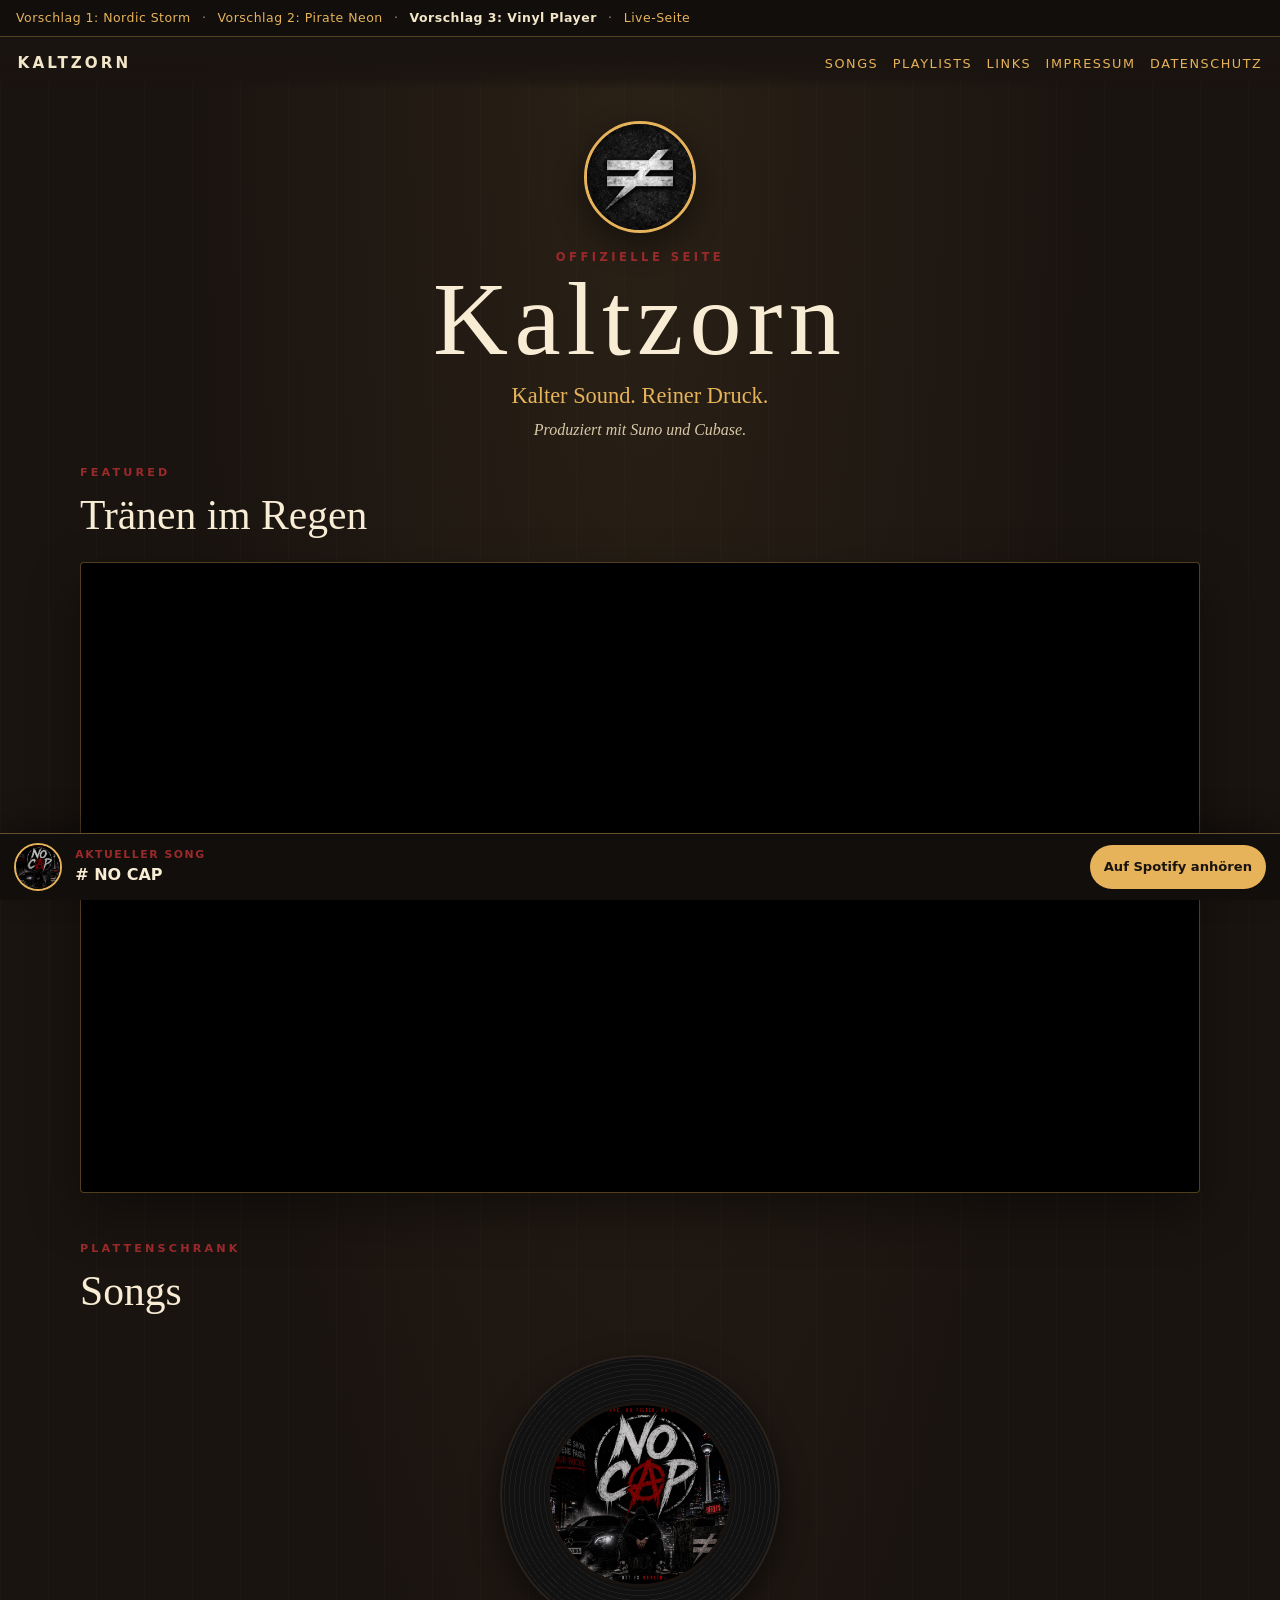
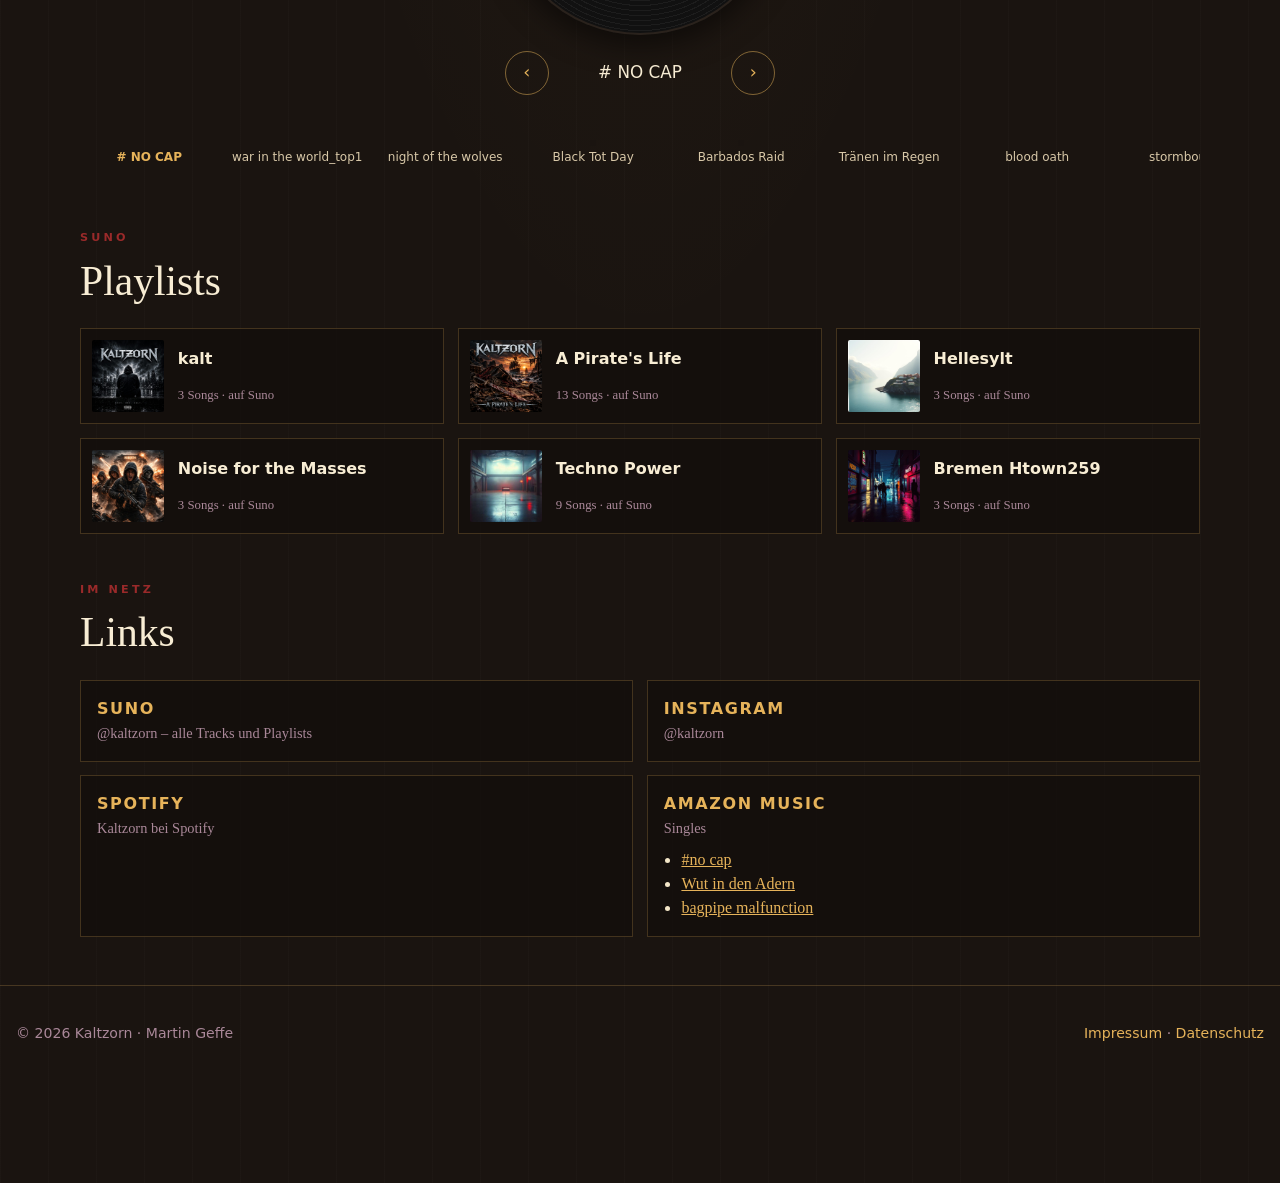
==== vorschlag-3/index.html @ 5aa96e88 "Add three alternative homepage design proposals Preview-only pages at /vorschlag-1/, /vorschlag-2/ a" ====
<!DOCTYPE html>
<html lang="de">
<head>
  <meta charset="utf-8">
  <meta name="viewport" content="width=device-width, initial-scale=1">
  <title>Kaltzorn – Vorschlag 3: Vinyl Player</title>
  <meta name="description" content="Kaltzorn – kalter Sound, reiner Druck. Produziert mit Suno und Cubase.">
  <meta name="robots" content="noindex">
  <meta name="theme-color" content="#1a1410">
  <link rel="icon" type="image/png" sizes="32x32" href="../img/favicon-32.png">
  <link rel="icon" type="image/png" sizes="192x192" href="../img/favicon-192.png">
  <link rel="apple-touch-icon" href="../img/apple-touch-icon.png">
  <link rel="stylesheet" href="style.css">
</head>
<body>
  <div class="preview-bar" role="navigation" aria-label="Designvorschläge"><a href="../vorschlag-1/">Vorschlag 1: Nordic Storm</a> · <a href="../vorschlag-2/">Vorschlag 2: Pirate Neon</a> · <span class="sw-on" aria-current="page">Vorschlag 3: Vinyl Player</span> · <a href="../">Live-Seite</a></div>
  <header class="top">
    <a class="logo" href="#top">KALTZORN</a>
    <nav aria-label="Seitennavigation">
      <a href="#songs">Songs</a>
      <a href="#playlists">Playlists</a>
      <a href="#links">Links</a>
      <a href="../impressum.html">Impressum</a>
      <a href="../datenschutz.html">Datenschutz</a>
    </nav>
  </header>
  <main id="top">
    <section class="hero reveal" aria-label="Einführung">
      <img class="avatar" src="../img/avatar.jpg" alt="Kaltzorn" width="200" height="200">
      <p class="kicker">Offizielle Seite</p>
      <h1>Kaltzorn</h1>
      <p class="tag">Kalter Sound. Reiner Druck.</p>
      <p class="prod">Produziert mit Suno und Cubase.</p>
    </section>
    <div class="wrap">
      
      <section id="video" class="reveal" aria-label="Tränen im Regen">
        <div class="section-kicker">Featured</div>
        <h2>Tränen im Regen</h2>
        <div class="video-frame">
          <iframe
            src="https://www.youtube-nocookie.com/embed/zXtcXsnqA2U"
            title="Tränen im Regen"
            loading="lazy"
            allow="accelerometer; autoplay; clipboard-write; encrypted-media; gyroscope; picture-in-picture; web-share"
            referrerpolicy="strict-origin-when-cross-origin"
            allowfullscreen></iframe>
        </div>
      </section>
      <section id="songs">
        <div class="section-kicker">Plattenschrank</div>
        <h2>Songs</h2>
        <div class="stage">
          <div class="stage-disc" id="stage-disc">
            <span class="disc">
              <span class="grooves" aria-hidden="true"></span>
              <img id="stage-img" src="../img/spotify/1l3InAwpldfjPaPn2o1LYZ.jpg" alt="Cover: # NO CAP" width="400" height="400">
            </span>
          </div>
          <div class="ctrl">
            <button type="button" id="prev" aria-label="Vorheriger Song">‹</button>
            <div class="now-title" id="now-title"># NO CAP</div>
            <button type="button" id="next" aria-label="Nächster Song">›</button>
          </div>
        </div>
        <div class="shelf" role="listbox" aria-label="Song-Auswahl">
          
        <button class="vinyl" type="button" data-index="0" aria-label="# NO CAP auswählen">
          <span class="disc">
            <span class="grooves" aria-hidden="true"></span>
            <img src="../img/spotify/1l3InAwpldfjPaPn2o1LYZ.jpg" alt="Cover: # NO CAP" width="300" height="300" loading="eager">
          </span>
          <span class="vinyl-title"># NO CAP</span>
        </button>
        <button class="vinyl" type="button" data-index="1" aria-label="war in the world_top1 auswählen">
          <span class="disc">
            <span class="grooves" aria-hidden="true"></span>
            <img src="../img/spotify/6geTTeM2HUgYDlrvVGsLC1.jpg" alt="Cover: war in the world_top1" width="300" height="300" loading="eager">
          </span>
          <span class="vinyl-title">war in the world_top1</span>
        </button>
        <button class="vinyl" type="button" data-index="2" aria-label="night of the wolves auswählen">
          <span class="disc">
            <span class="grooves" aria-hidden="true"></span>
            <img src="../img/spotify/0HsuGfTfbez76mIBfWBA8X.jpg" alt="Cover: night of the wolves" width="300" height="300" loading="eager">
          </span>
          <span class="vinyl-title">night of the wolves</span>
        </button>
        <button class="vinyl" type="button" data-index="3" aria-label="Black Tot Day auswählen">
          <span class="disc">
            <span class="grooves" aria-hidden="true"></span>
            <img src="../img/spotify/61fqMlGBPgmPeHm7BFpzE5.jpg" alt="Cover: Black Tot Day" width="300" height="300" loading="eager">
          </span>
          <span class="vinyl-title">Black Tot Day</span>
        </button>
        <button class="vinyl" type="button" data-index="4" aria-label="Barbados Raid auswählen">
          <span class="disc">
            <span class="grooves" aria-hidden="true"></span>
            <img src="../img/spotify/5dxd72urDVwFygiRCN6TrS.jpg" alt="Cover: Barbados Raid" width="300" height="300" loading="eager">
          </span>
          <span class="vinyl-title">Barbados Raid</span>
        </button>
        <button class="vinyl" type="button" data-index="5" aria-label="Tränen im Regen auswählen">
          <span class="disc">
            <span class="grooves" aria-hidden="true"></span>
            <img src="../img/spotify/23DU4OA9Uo95MjeWikcUXg.jpg" alt="Cover: Tränen im Regen" width="300" height="300" loading="eager">
          </span>
          <span class="vinyl-title">Tränen im Regen</span>
        </button>
        <button class="vinyl" type="button" data-index="6" aria-label="blood oath auswählen">
          <span class="disc">
            <span class="grooves" aria-hidden="true"></span>
            <img src="../img/spotify/2Iyv6RkzZ6CpRd9rYtgxCH.jpg" alt="Cover: blood oath" width="300" height="300" loading="lazy">
          </span>
          <span class="vinyl-title">blood oath</span>
        </button>
        <button class="vinyl" type="button" data-index="7" aria-label="stormbound auswählen">
          <span class="disc">
            <span class="grooves" aria-hidden="true"></span>
            <img src="../img/spotify/7yH4cLuJ7OjhwKem4bapgk.jpg" alt="Cover: stormbound" width="300" height="300" loading="lazy">
          </span>
          <span class="vinyl-title">stormbound</span>
        </button>
        <button class="vinyl" type="button" data-index="8" aria-label="Steel Reaper auswählen">
          <span class="disc">
            <span class="grooves" aria-hidden="true"></span>
            <img src="../img/spotify/4DMTMlJBna7TEwzI4NXbfq.jpg" alt="Cover: Steel Reaper" width="300" height="300" loading="lazy">
          </span>
          <span class="vinyl-title">Steel Reaper</span>
        </button>
        <button class="vinyl" type="button" data-index="9" aria-label="„FALSE IDOLS BLEED“ auswählen">
          <span class="disc">
            <span class="grooves" aria-hidden="true"></span>
            <img src="../img/spotify/2OEuCIl7tkgDEtRcsGPL4r.jpg" alt="Cover: „FALSE IDOLS BLEED“" width="300" height="300" loading="lazy">
          </span>
          <span class="vinyl-title">„FALSE IDOLS BLEED“</span>
        </button>
        <button class="vinyl" type="button" data-index="10" aria-label="feel the chaos auswählen">
          <span class="disc">
            <span class="grooves" aria-hidden="true"></span>
            <img src="../img/spotify/6tWQuCvmGI2UmyubTixqeZ.jpg" alt="Cover: feel the chaos" width="300" height="300" loading="lazy">
          </span>
          <span class="vinyl-title">feel the chaos</span>
        </button>
        <button class="vinyl" type="button" data-index="11" aria-label="Kalt geworden auswählen">
          <span class="disc">
            <span class="grooves" aria-hidden="true"></span>
            <img src="../img/spotify/7tsY4sPybyJB6DWgyH7iVY.jpg" alt="Cover: Kalt geworden" width="300" height="300" loading="lazy">
          </span>
          <span class="vinyl-title">Kalt geworden</span>
        </button>
        <button class="vinyl" type="button" data-index="12" aria-label="IRGENDWO IM LICHT auswählen">
          <span class="disc">
            <span class="grooves" aria-hidden="true"></span>
            <img src="../img/spotify/20je7WNOji43C3LTFXXwp2.jpg" alt="Cover: IRGENDWO IM LICHT" width="300" height="300" loading="lazy">
          </span>
          <span class="vinyl-title">IRGENDWO IM LICHT</span>
        </button>
        <button class="vinyl" type="button" data-index="13" aria-label="Bagpipe Malfunction auswählen">
          <span class="disc">
            <span class="grooves" aria-hidden="true"></span>
            <img src="../img/spotify/7rkt5MnZC29bUR61ScdFo6.jpg" alt="Cover: Bagpipe Malfunction" width="300" height="300" loading="lazy">
          </span>
          <span class="vinyl-title">Bagpipe Malfunction</span>
        </button>
        <button class="vinyl" type="button" data-index="14" aria-label="Toleranz ist heilbar auswählen">
          <span class="disc">
            <span class="grooves" aria-hidden="true"></span>
            <img src="../img/spotify/435HjL7iQLqQctYF9ZDEPk.jpg" alt="Cover: Toleranz ist heilbar" width="300" height="300" loading="lazy">
          </span>
          <span class="vinyl-title">Toleranz ist heilbar</span>
        </button>
        <button class="vinyl" type="button" data-index="15" aria-label="sehr kalt auswählen">
          <span class="disc">
            <span class="grooves" aria-hidden="true"></span>
            <img src="../img/spotify/7H1GRfcuH8jDsJTYaA0u8F.jpg" alt="Cover: sehr kalt" width="300" height="300" loading="lazy">
          </span>
          <span class="vinyl-title">sehr kalt</span>
        </button>
        <button class="vinyl" type="button" data-index="16" aria-label="Love is darkness auswählen">
          <span class="disc">
            <span class="grooves" aria-hidden="true"></span>
            <img src="../img/spotify/7AZIfsHbrWcl7TkVHFup6u.jpg" alt="Cover: Love is darkness" width="300" height="300" loading="lazy">
          </span>
          <span class="vinyl-title">Love is darkness</span>
        </button>
        <button class="vinyl" type="button" data-index="17" aria-label="paused life auswählen">
          <span class="disc">
            <span class="grooves" aria-hidden="true"></span>
            <img src="../img/spotify/6hoUfk7BXHaPRxLGvV1qwc.jpg" alt="Cover: paused life" width="300" height="300" loading="lazy">
          </span>
          <span class="vinyl-title">paused life</span>
        </button>
        </div>
      </section>
      <section id="playlists">
        <div class="section-kicker">Suno</div>
        <h2>Playlists</h2>
        <div class="plist-grid">
          
        <a class="plist reveal" href="https://suno.com/playlist/54187d4c-bdf1-4e6c-8e1d-53eaaf738b67" rel="noopener noreferrer" target="_blank">
          <img src="../img/playlists/54187d4c-bdf1-4e6c-8e1d-53eaaf738b67.jpg" alt="" width="120" height="120" loading="lazy">
          <span class="plist-name">kalt</span>
          <span class="plist-note">3 Songs · auf Suno</span>
        </a>

        <a class="plist reveal" href="https://suno.com/playlist/50d992c0-c962-4295-a57b-b2dda7912d83" rel="noopener noreferrer" target="_blank">
          <img src="../img/playlists/50d992c0-c962-4295-a57b-b2dda7912d83.jpg" alt="" width="120" height="120" loading="lazy">
          <span class="plist-name">A Pirate&#x27;s Life</span>
          <span class="plist-note">13 Songs · auf Suno</span>
        </a>

        <a class="plist reveal" href="https://suno.com/playlist/de1d7b67-2279-4404-960d-4293f24e60f0" rel="noopener noreferrer" target="_blank">
          <img src="../img/playlists/de1d7b67-2279-4404-960d-4293f24e60f0.jpg" alt="" width="120" height="120" loading="lazy">
          <span class="plist-name">Hellesylt</span>
          <span class="plist-note">3 Songs · auf Suno</span>
        </a>

        <a class="plist reveal" href="https://suno.com/playlist/ccc5a4cf-6581-4a0b-a1ef-bb49f80a58d4" rel="noopener noreferrer" target="_blank">
          <img src="../img/playlists/ccc5a4cf-6581-4a0b-a1ef-bb49f80a58d4.jpg" alt="" width="120" height="120" loading="lazy">
          <span class="plist-name">Noise for the Masses</span>
          <span class="plist-note">3 Songs · auf Suno</span>
        </a>

        <a class="plist reveal" href="https://suno.com/playlist/764a0eea-e9bd-403d-9508-aa90cc9933ad" rel="noopener noreferrer" target="_blank">
          <img src="../img/playlists/764a0eea-e9bd-403d-9508-aa90cc9933ad.jpg" alt="" width="120" height="120" loading="lazy">
          <span class="plist-name">Techno Power</span>
          <span class="plist-note">9 Songs · auf Suno</span>
        </a>

        <a class="plist reveal" href="https://suno.com/playlist/3f92b2ff-e34d-40d3-9583-6f8108001fb5" rel="noopener noreferrer" target="_blank">
          <img src="../img/playlists/3f92b2ff-e34d-40d3-9583-6f8108001fb5.jpg" alt="" width="120" height="120" loading="lazy">
          <span class="plist-name">Bremen Htown259</span>
          <span class="plist-note">3 Songs · auf Suno</span>
        </a>
        </div>
      </section>
      <section id="links">
        <div class="section-kicker">Im Netz</div>
        <h2>Links</h2>
        <div class="link-grid">
          
        <a class="ext reveal" href="https://suno.com/@kaltzorn" rel="noopener noreferrer" target="_blank">
          <strong>Suno</strong>
          <span>@kaltzorn – alle Tracks und Playlists</span>
        </a>

        <a class="ext reveal" href="https://www.instagram.com/kaltzorn/" rel="noopener noreferrer" target="_blank">
          <strong>Instagram</strong>
          <span>@kaltzorn</span>
        </a>

        <a class="ext reveal" href="https://open.spotify.com/intl-de/artist/5I8HXdkHOmlB63OKyJF5gK" rel="noopener noreferrer" target="_blank">
          <strong>Spotify</strong>
          <span>Kaltzorn bei Spotify</span>
        </a>

        <div class="ext ext-static reveal">
          <strong>Amazon Music</strong>
          <span>Singles</span>
          <ul class="amazon"><li><a href="https://music.amazon.de/albums/B0H7Z5NHXD" rel="noopener noreferrer" target="_blank">#no cap</a></li><li><a href="https://music.amazon.de/albums/B0GRCMCCSS" rel="noopener noreferrer" target="_blank">Wut in den Adern</a></li><li><a href="https://music.amazon.de/albums/B0H1X5T3B4" rel="noopener noreferrer" target="_blank">bagpipe malfunction</a></li></ul>
        </div>
        </div>
      </section>
    </div>
  </main>
  <aside class="nowbar" aria-label="Aktueller Song">
    <img id="bar-img" src="../img/spotify/1l3InAwpldfjPaPn2o1LYZ.jpg" alt="Cover: # NO CAP" width="48" height="48">
    <div class="meta">
      <div class="lbl">Aktueller Song</div>
      <div class="ttl" id="bar-title"># NO CAP</div>
    </div>
    <a class="go" id="bar-link" href="https://open.spotify.com/intl-de/track/1l3InAwpldfjPaPn2o1LYZ" rel="noopener noreferrer" target="_blank">Auf Spotify anhören</a>
  </aside>
  <footer>
    <p>© 2026 Kaltzorn · Martin Geffe</p>
    <p><a href="../impressum.html">Impressum</a> · <a href="../datenschutz.html">Datenschutz</a></p>
  </footer>
  <script type="application/json" id="songs-data">[{"title": "# NO CAP", "suno": "https://suno.com/song/a2cb64e6-995e-4636-aeae-64a81869ca6f", "spotify": "https://open.spotify.com/intl-de/track/1l3InAwpldfjPaPn2o1LYZ", "img": "../img/spotify/1l3InAwpldfjPaPn2o1LYZ.jpg"}, {"title": "war in the world_top1", "suno": "https://suno.com/song/322e9c5f-9f4b-4260-bb45-6ce746921397", "spotify": "https://open.spotify.com/intl-de/track/6geTTeM2HUgYDlrvVGsLC1", "img": "../img/spotify/6geTTeM2HUgYDlrvVGsLC1.jpg"}, {"title": "night of the wolves", "suno": "https://suno.com/song/2b1839eb-1c9b-4a3a-953e-37a213a0fca7", "spotify": "https://open.spotify.com/intl-de/track/0HsuGfTfbez76mIBfWBA8X", "img": "../img/spotify/0HsuGfTfbez76mIBfWBA8X.jpg"}, {"title": "Black Tot Day", "suno": "https://suno.com/song/5bde04ae-26c7-49be-abc5-654a5a71fdf9", "spotify": "https://open.spotify.com/intl-de/track/61fqMlGBPgmPeHm7BFpzE5", "img": "../img/spotify/61fqMlGBPgmPeHm7BFpzE5.jpg"}, {"title": "Barbados Raid", "suno": "https://suno.com/song/cd9241ed-2714-427e-941c-067e94ab01e2", "spotify": "https://open.spotify.com/intl-de/track/5dxd72urDVwFygiRCN6TrS", "img": "../img/spotify/5dxd72urDVwFygiRCN6TrS.jpg"}, {"title": "Tränen im Regen", "suno": "https://suno.com/song/3e2d95c1-cd16-482b-8e2a-5731f1f1e402", "spotify": "https://open.spotify.com/intl-de/track/23DU4OA9Uo95MjeWikcUXg", "img": "../img/spotify/23DU4OA9Uo95MjeWikcUXg.jpg"}, {"title": "blood oath", "suno": "https://suno.com/song/27158b7d-2db8-4ddd-99dd-10bbac12619b", "spotify": "https://open.spotify.com/intl-de/track/2Iyv6RkzZ6CpRd9rYtgxCH", "img": "../img/spotify/2Iyv6RkzZ6CpRd9rYtgxCH.jpg"}, {"title": "stormbound", "suno": "https://suno.com/song/9966e045-3e70-4376-8c77-729f7ce93486", "spotify": "https://open.spotify.com/intl-de/track/7yH4cLuJ7OjhwKem4bapgk", "img": "../img/spotify/7yH4cLuJ7OjhwKem4bapgk.jpg"}, {"title": "Steel Reaper", "suno": "https://suno.com/song/e3e7f872-c6d8-4356-97c9-292aca46bc1b", "spotify": "https://open.spotify.com/intl-de/track/4DMTMlJBna7TEwzI4NXbfq", "img": "../img/spotify/4DMTMlJBna7TEwzI4NXbfq.jpg"}, {"title": "„FALSE IDOLS BLEED“", "suno": "https://suno.com/song/e00b5985-9fca-4c13-b2fe-4897d0ba04dd", "spotify": "https://open.spotify.com/intl-de/track/2OEuCIl7tkgDEtRcsGPL4r", "img": "../img/spotify/2OEuCIl7tkgDEtRcsGPL4r.jpg"}, {"title": "feel the chaos", "suno": "https://suno.com/song/e3915928-fc91-47c2-bed0-6157cb5669fe", "spotify": "https://open.spotify.com/intl-de/track/6tWQuCvmGI2UmyubTixqeZ", "img": "../img/spotify/6tWQuCvmGI2UmyubTixqeZ.jpg"}, {"title": "Kalt geworden", "suno": "https://suno.com/song/e3c8c342-cf68-4583-9c61-843c43043bb5", "spotify": "https://open.spotify.com/intl-de/track/7tsY4sPybyJB6DWgyH7iVY", "img": "../img/spotify/7tsY4sPybyJB6DWgyH7iVY.jpg"}, {"title": "IRGENDWO IM LICHT", "suno": "https://suno.com/song/52355f23-082f-4323-ab08-ce9b63bc879f", "spotify": "https://open.spotify.com/intl-de/track/20je7WNOji43C3LTFXXwp2", "img": "../img/spotify/20je7WNOji43C3LTFXXwp2.jpg"}, {"title": "Bagpipe Malfunction", "suno": "https://suno.com/song/05394aa8-d808-48c5-a087-577e023820fd", "spotify": "https://open.spotify.com/intl-de/track/7rkt5MnZC29bUR61ScdFo6", "img": "../img/spotify/7rkt5MnZC29bUR61ScdFo6.jpg"}, {"title": "Toleranz ist heilbar", "suno": "https://suno.com/song/0f5d3659-7c44-434f-bb6b-53be2925ccb7", "spotify": "https://open.spotify.com/intl-de/track/435HjL7iQLqQctYF9ZDEPk", "img": "../img/spotify/435HjL7iQLqQctYF9ZDEPk.jpg"}, {"title": "sehr kalt", "suno": "https://suno.com/song/05a33e4c-c64c-46a8-8f49-23e692a8e6ac", "spotify": "https://open.spotify.com/intl-de/track/7H1GRfcuH8jDsJTYaA0u8F", "img": "../img/spotify/7H1GRfcuH8jDsJTYaA0u8F.jpg"}, {"title": "Love is darkness", "suno": "https://suno.com/song/673009ce-3a87-4707-9e1d-7e5724f03c22", "spotify": "https://open.spotify.com/intl-de/track/7AZIfsHbrWcl7TkVHFup6u", "img": "../img/spotify/7AZIfsHbrWcl7TkVHFup6u.jpg"}, {"title": "paused life", "suno": "https://suno.com/song/7e56f86e-0a26-495c-aab6-2ea6137476a7", "spotify": "https://open.spotify.com/intl-de/track/6hoUfk7BXHaPRxLGvV1qwc", "img": "../img/spotify/6hoUfk7BXHaPRxLGvV1qwc.jpg"}]</script>
  <script src="main.js"></script>
</body>
</html>
---- vorschlag-3/style.css ----
*,*::before,*::after{box-sizing:border-box}
html{scroll-behavior:smooth}
html,body{margin:0;background:#1a1410;color:#f3e6c8}
body{font-family:Georgia,"Times New Roman",serif;line-height:1.5;min-height:100dvh;padding-bottom:5.6rem}
a{color:#e6b35a}
img{max-width:100%;display:block}
button{font:inherit;color:inherit;background:none;border:0;padding:0;cursor:pointer}
:focus-visible{outline:2px solid #e6b35a;outline-offset:3px}
body{background-color:#1a1410;background-image:
  radial-gradient(ellipse at 50% 0%, rgba(230,179,90,.08), transparent 50%),
  repeating-linear-gradient(90deg, rgba(255,255,255,.015) 0 1px, transparent 1px 48px)}
.preview-bar{background:#120e0b;border-bottom:1px solid rgba(230,179,90,.3);
  padding:.55rem 1rem;font-family:system-ui,-apple-system,sans-serif;font-size:.78rem;letter-spacing:.04em;
  display:flex;flex-wrap:wrap;gap:.35rem .7rem;color:#a89}
.preview-bar a{color:#e6b35a;text-decoration:none}
.preview-bar a:hover{text-decoration:underline}
.sw-on{color:#f3e6c8;font-weight:700}
.top{display:flex;justify-content:space-between;align-items:center;gap:1rem;padding:.9rem 1.1rem;position:sticky;top:0;z-index:4;
  background:linear-gradient(180deg,#1a1410 40%,rgba(26,20,16,.7) 80%,transparent)}
.logo{font-family:system-ui,-apple-system,sans-serif;font-weight:800;letter-spacing:.2em;text-decoration:none;color:#f3e6c8;text-transform:uppercase;font-size:.95rem}
nav{display:flex;flex-wrap:wrap;gap:.55rem .9rem;font-family:system-ui,-apple-system,sans-serif;font-size:.8rem;text-transform:uppercase;letter-spacing:.12em}
nav a{color:#e6b35a;text-decoration:none}
nav a:hover{color:#fff}
.hero{padding:2rem 1.1rem 1.4rem;text-align:center}
.avatar{width:112px;height:112px;border-radius:50%;object-fit:cover;margin:0 auto 1rem;border:3px solid #e6b35a;box-shadow:0 12px 30px rgba(0,0,0,.45)}
.kicker{margin:0;font-family:system-ui,-apple-system,sans-serif;font-size:.72rem;letter-spacing:.3em;text-transform:uppercase;color:#9a2a2a;font-weight:700}
h1{margin:.35rem 0 0;font-size:clamp(3rem,14vw,6.5rem);line-height:.9;letter-spacing:.06em;font-weight:400;color:#f8edd4}
.tag{margin:.85rem 0 0;font-size:clamp(1.05rem,2.8vw,1.4rem);color:#e6b35a}
.prod{margin:.35rem 0 0;color:#d8c8a8;font-style:italic}
.wrap{width:min(1120px,calc(100% - 2rem));margin:0 auto}
.section-kicker{font-family:system-ui,-apple-system,sans-serif;font-size:.7rem;letter-spacing:.28em;text-transform:uppercase;color:#9a2a2a;font-weight:700}
h2{font-size:clamp(1.7rem,5vw,2.6rem);margin:.15rem 0 1rem;font-weight:400;color:#f8edd4}
.video-frame{border-radius:4px;overflow:hidden;border:1px solid rgba(230,179,90,.35);box-shadow:0 20px 50px rgba(0,0,0,.4);background:#000}
.video-frame iframe{width:100%;aspect-ratio:16/9;border:0;display:block}
#video,#songs,#playlists,#links{padding:0 0 3rem}
.stage{display:flex;flex-direction:column;align-items:center;gap:1rem;margin:0 0 1.6rem;padding:1rem 0}
.stage-disc{width:min(280px,70vw);aspect-ratio:1;position:relative}
.stage-disc .disc{width:100%;height:100%;display:block}
.disc{position:relative;width:100%;aspect-ratio:1;border-radius:50%;
  background:#111;box-shadow:0 10px 28px rgba(0,0,0,.5),inset 0 0 0 2px #2a221c;overflow:hidden}
.grooves{position:absolute;inset:0;border-radius:50%;pointer-events:none;
  background:repeating-radial-gradient(circle at 50% 50%, rgba(255,255,255,.05) 0 1px, transparent 1px 5px)}
.disc img{position:absolute;inset:18%;width:64%;height:64%;object-fit:cover;border-radius:50%;
  box-shadow:0 0 0 3px #1a1410}
.stage-disc.on .disc{animation:spin 3.6s linear infinite}
@keyframes spin{to{transform:rotate(360deg)}}
.ctrl{display:flex;align-items:center;gap:.7rem;font-family:system-ui,-apple-system,sans-serif}
.ctrl button{min-width:44px;min-height:44px;border:1px solid rgba(230,179,90,.5);border-radius:50%;color:#e6b35a;font-size:1.1rem}
.ctrl button:hover{background:rgba(230,179,90,.15)}
.now-title{font-size:1.05rem;color:#f8edd4;text-align:center;min-width:10rem}
.shelf{display:flex;gap:1rem;overflow-x:auto;scroll-snap-type:x mandatory;-webkit-overflow-scrolling:touch;padding:.4rem .2rem 1.1rem;
  scrollbar-color:#e6b35a #2a221c}
.vinyl{flex:0 0 auto;width:132px;scroll-snap-align:center;text-align:center;color:inherit}
.vinyl .disc{width:120px;margin:0 auto}
.vinyl-title{display:block;margin-top:.45rem;font-family:system-ui,-apple-system,sans-serif;font-size:.75rem;line-height:1.25;color:#d8c8a8}
.vinyl[aria-pressed="true"] .disc,.vinyl.on .disc{box-shadow:0 0 0 3px #e6b35a,0 10px 24px rgba(0,0,0,.5)}
.vinyl[aria-pressed="true"] .vinyl-title{color:#e6b35a;font-weight:700}
.nowbar{position:fixed;left:0;right:0;bottom:0;z-index:8;display:flex;align-items:center;gap:.8rem;
  padding:.55rem .9rem calc(.55rem + env(safe-area-inset-bottom));
  background:#120e0b;border-top:1px solid rgba(230,179,90,.4);box-shadow:0 -10px 30px rgba(0,0,0,.35);
  font-family:system-ui,-apple-system,sans-serif}
.nowbar img{width:48px;height:48px;border-radius:50%;object-fit:cover;flex:none;border:2px solid #e6b35a}
.nowbar .meta{flex:1;min-width:0}
.nowbar .lbl{font-size:.68rem;letter-spacing:.14em;text-transform:uppercase;color:#9a2a2a;font-weight:700}
.nowbar .ttl{white-space:nowrap;overflow:hidden;text-overflow:ellipsis;color:#f8edd4;font-weight:700}
.nowbar .go{flex:none;background:#e6b35a;color:#1a1410;text-decoration:none;font-weight:800;font-size:.82rem;
  padding:.65rem .85rem;border-radius:999px;min-height:44px;display:inline-flex;align-items:center}
.nowbar .go:hover{background:#f3d27a;color:#1a1410}
.plist-grid,.link-grid{display:grid;gap:.85rem}
@media(min-width:600px){.plist-grid{grid-template-columns:repeat(2,1fr)}}
@media(min-width:900px){.plist-grid{grid-template-columns:repeat(3,1fr)}}
.plist{display:grid;grid-template-columns:72px 1fr;grid-template-rows:auto auto;column-gap:.85rem;align-items:center;
  text-decoration:none;color:inherit;padding:.7rem;border:1px solid rgba(230,179,90,.22);background:rgba(18,14,11,.7)}
.plist img{width:72px;height:72px;object-fit:cover;grid-row:1/span 2;border-radius:2px}
.plist-name{font-family:system-ui,-apple-system,sans-serif;font-weight:700;color:#f8edd4}
.plist-note{font-size:.8rem;color:#a89}
.plist:hover{border-color:#e6b35a}
@media(min-width:700px){.link-grid{grid-template-columns:repeat(2,1fr)}}
.ext{display:block;text-decoration:none;color:inherit;padding:1rem;border:1px solid rgba(230,179,90,.22);background:rgba(18,14,11,.7)}
.ext strong{display:block;font-family:system-ui,-apple-system,sans-serif;letter-spacing:.1em;text-transform:uppercase;color:#e6b35a}
.ext span{color:#a89;font-size:.9rem}
.ext:hover{border-color:#e6b35a}
.amazon{margin:.5rem 0 0;padding:0 0 0 1.1rem}
.amazon a{color:#e6b35a}
footer{border-top:1px solid rgba(230,179,90,.22);padding:1.4rem 1rem 2.2rem;font-family:system-ui,-apple-system,sans-serif;font-size:.88rem;color:#a89;display:flex;flex-wrap:wrap;gap:.6rem 1.2rem;justify-content:space-between}
footer a{color:#e6b35a;text-decoration:none}
.reveal{opacity:0;transform:translateY(22px);transition:opacity .7s ease,transform .7s ease}
.reveal.in{opacity:1;transform:none}
@media(prefers-reduced-motion:reduce){
  html{scroll-behavior:auto}
  .stage-disc.on .disc{animation:none}
  .reveal{opacity:1;transform:none;transition:none}
}
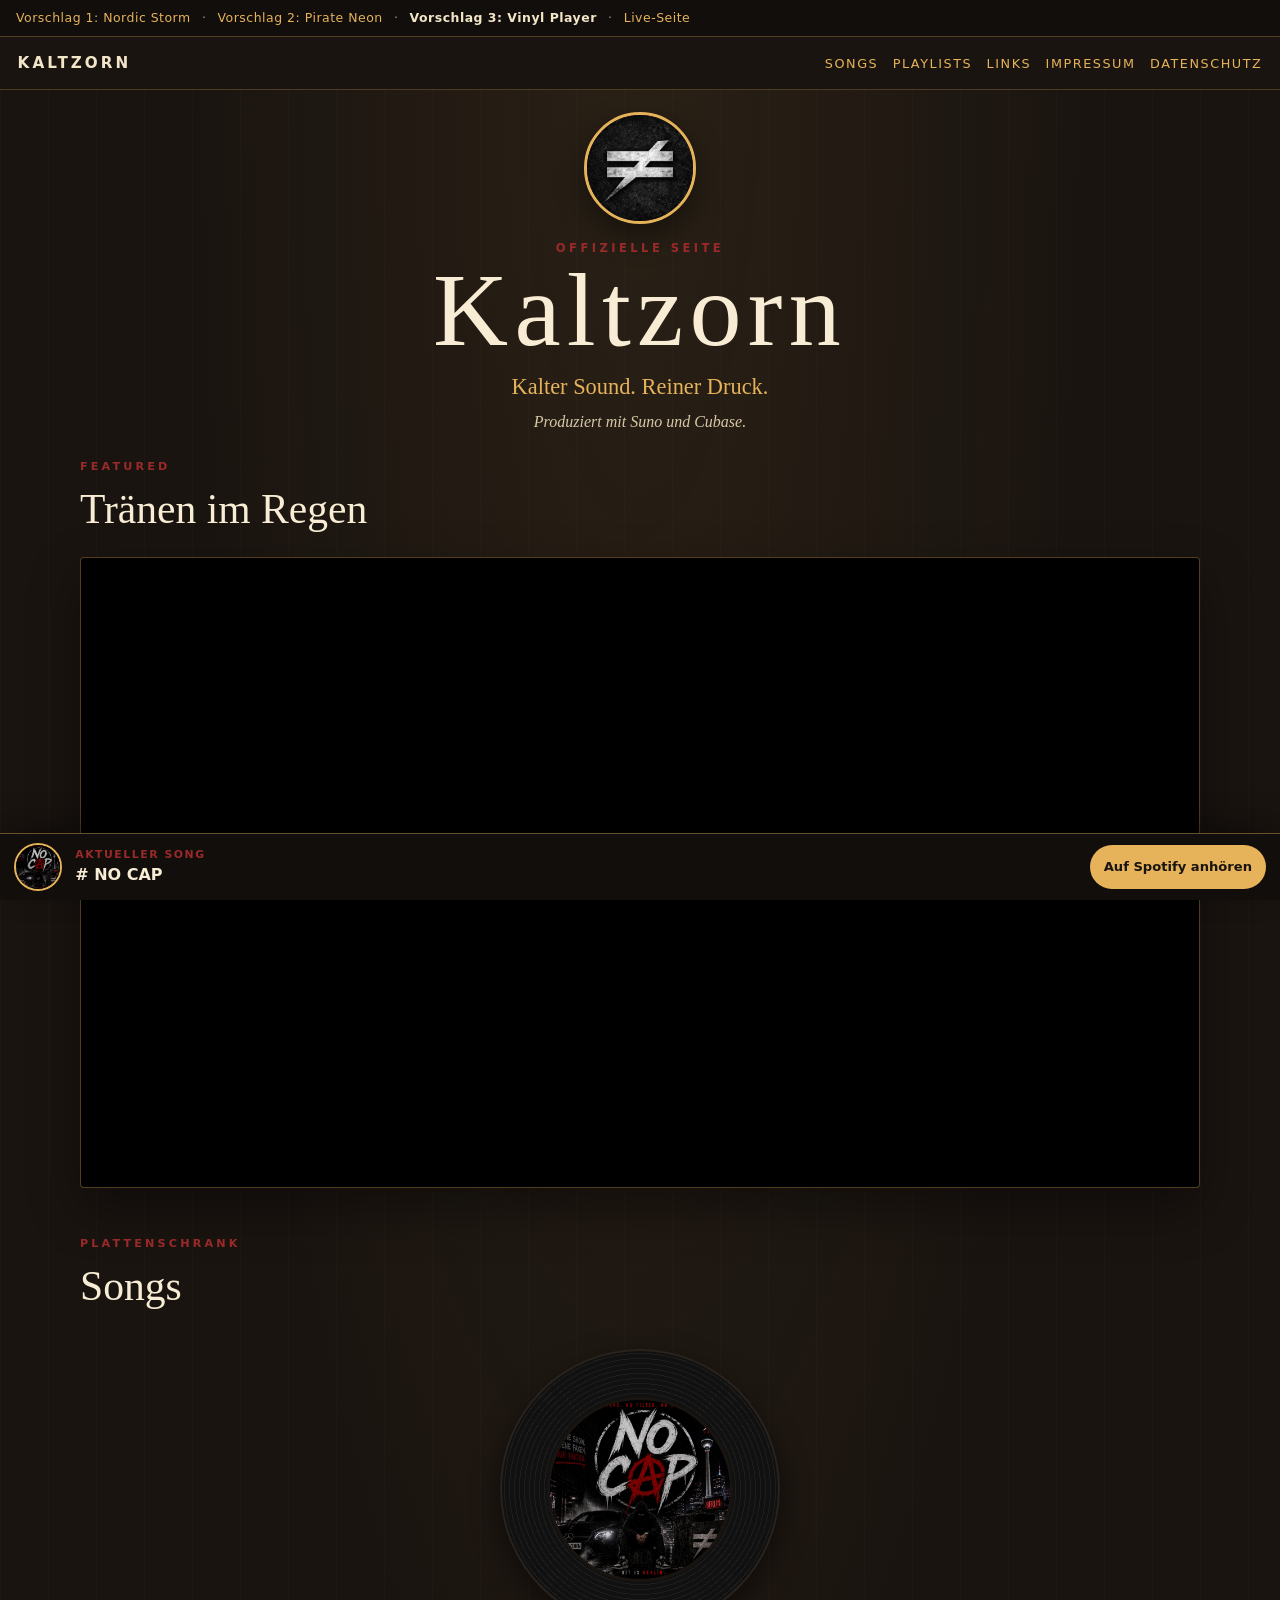
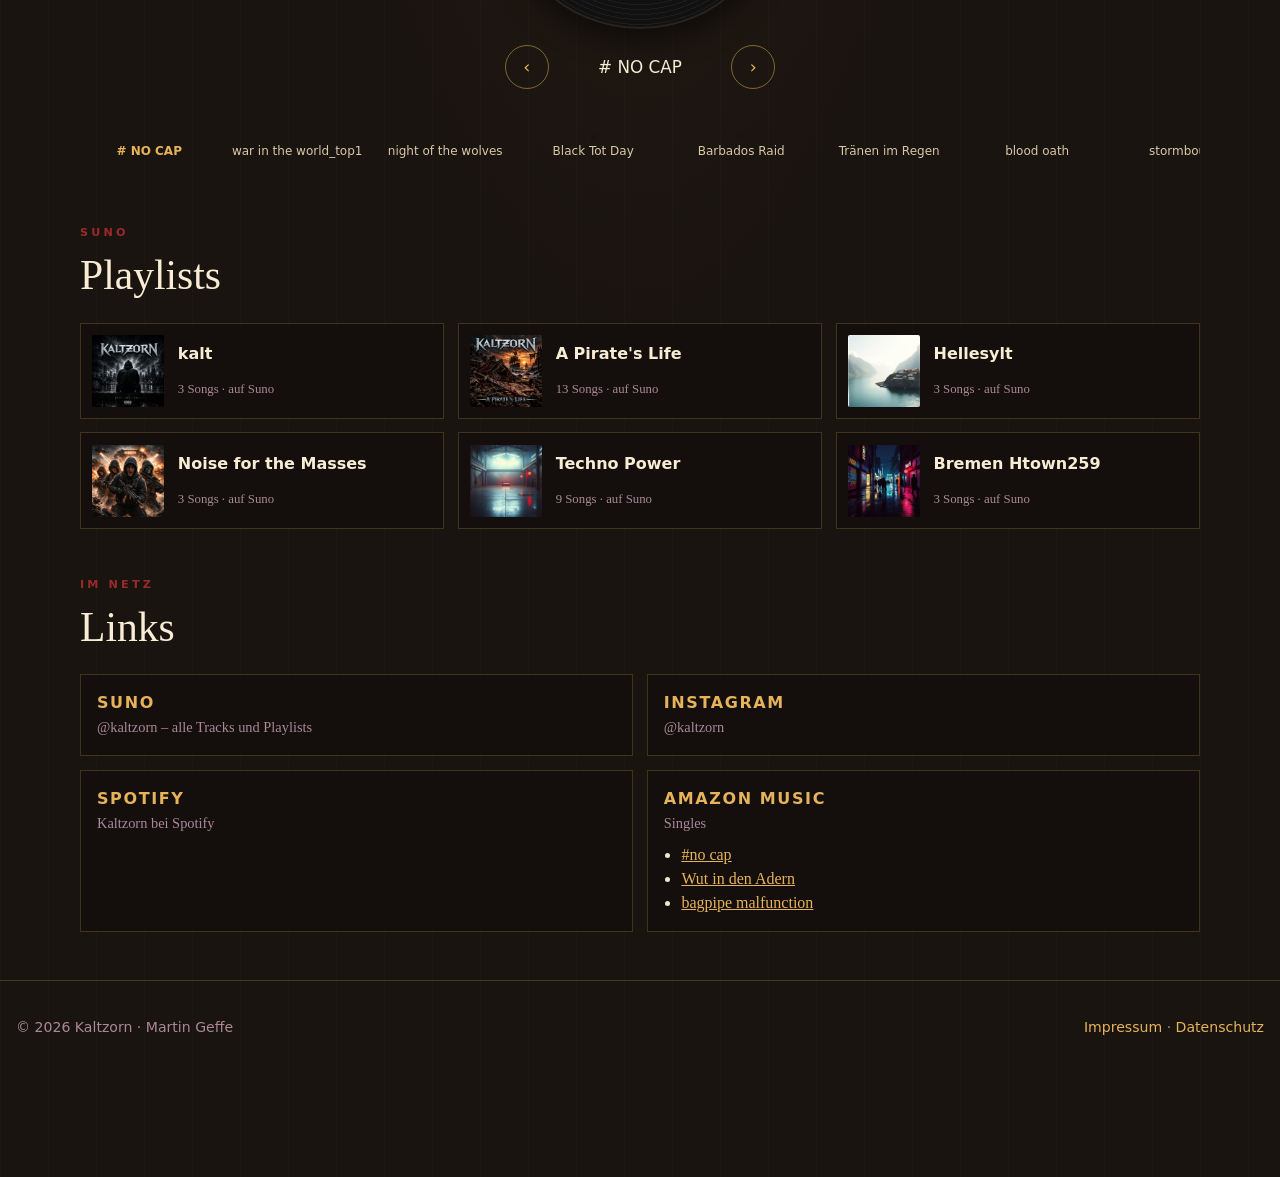
==== commit 3810bc1c: "Fix mobile hero overflow and Vinyl Player first paint Scale the Nordic Storm title so KALTZORN fits " ====
--- a/vorschlag-3/index.html
+++ b/vorschlag-3/index.html
@@ -25,7 +25,7 @@
     </nav>
   </header>
   <main id="top">
-    <section class="hero reveal" aria-label="Einführung">
+    <section class="hero" aria-label="Einführung">
       <img class="avatar" src="../img/avatar.jpg" alt="Kaltzorn" width="200" height="200">
       <p class="kicker">Offizielle Seite</p>
       <h1>Kaltzorn</h1>
@@ -34,7 +34,7 @@
     </section>
     <div class="wrap">
       
-      <section id="video" class="reveal" aria-label="Tränen im Regen">
+      <section id="video" aria-label="Tränen im Regen">
         <div class="section-kicker">Featured</div>
         <h2>Tränen im Regen</h2>
         <div class="video-frame">
--- a/vorschlag-3/style.css
+++ b/vorschlag-3/style.css
@@ -1,5 +1,5 @@
 *,*::before,*::after{box-sizing:border-box}
-html{scroll-behavior:smooth}
+html{scroll-behavior:smooth;scroll-padding-top:5.5rem}
 html,body{margin:0;background:#1a1410;color:#f3e6c8}
 body{font-family:Georgia,"Times New Roman",serif;line-height:1.5;min-height:100dvh;padding-bottom:5.6rem}
 a{color:#e6b35a}
@@ -16,12 +16,12 @@
 .preview-bar a:hover{text-decoration:underline}
 .sw-on{color:#f3e6c8;font-weight:700}
 .top{display:flex;justify-content:space-between;align-items:center;gap:1rem;padding:.9rem 1.1rem;position:sticky;top:0;z-index:4;
-  background:linear-gradient(180deg,#1a1410 40%,rgba(26,20,16,.7) 80%,transparent)}
+  background:#1a1410;border-bottom:1px solid rgba(230,179,90,.25)}
 .logo{font-family:system-ui,-apple-system,sans-serif;font-weight:800;letter-spacing:.2em;text-decoration:none;color:#f3e6c8;text-transform:uppercase;font-size:.95rem}
 nav{display:flex;flex-wrap:wrap;gap:.55rem .9rem;font-family:system-ui,-apple-system,sans-serif;font-size:.8rem;text-transform:uppercase;letter-spacing:.12em}
 nav a{color:#e6b35a;text-decoration:none}
 nav a:hover{color:#fff}
-.hero{padding:2rem 1.1rem 1.4rem;text-align:center}
+.hero{padding:1.4rem 1.1rem 1.6rem;text-align:center}
 .avatar{width:112px;height:112px;border-radius:50%;object-fit:cover;margin:0 auto 1rem;border:3px solid #e6b35a;box-shadow:0 12px 30px rgba(0,0,0,.45)}
 .kicker{margin:0;font-family:system-ui,-apple-system,sans-serif;font-size:.72rem;letter-spacing:.3em;text-transform:uppercase;color:#9a2a2a;font-weight:700}
 h1{margin:.35rem 0 0;font-size:clamp(3rem,14vw,6.5rem);line-height:.9;letter-spacing:.06em;font-weight:400;color:#f8edd4}
